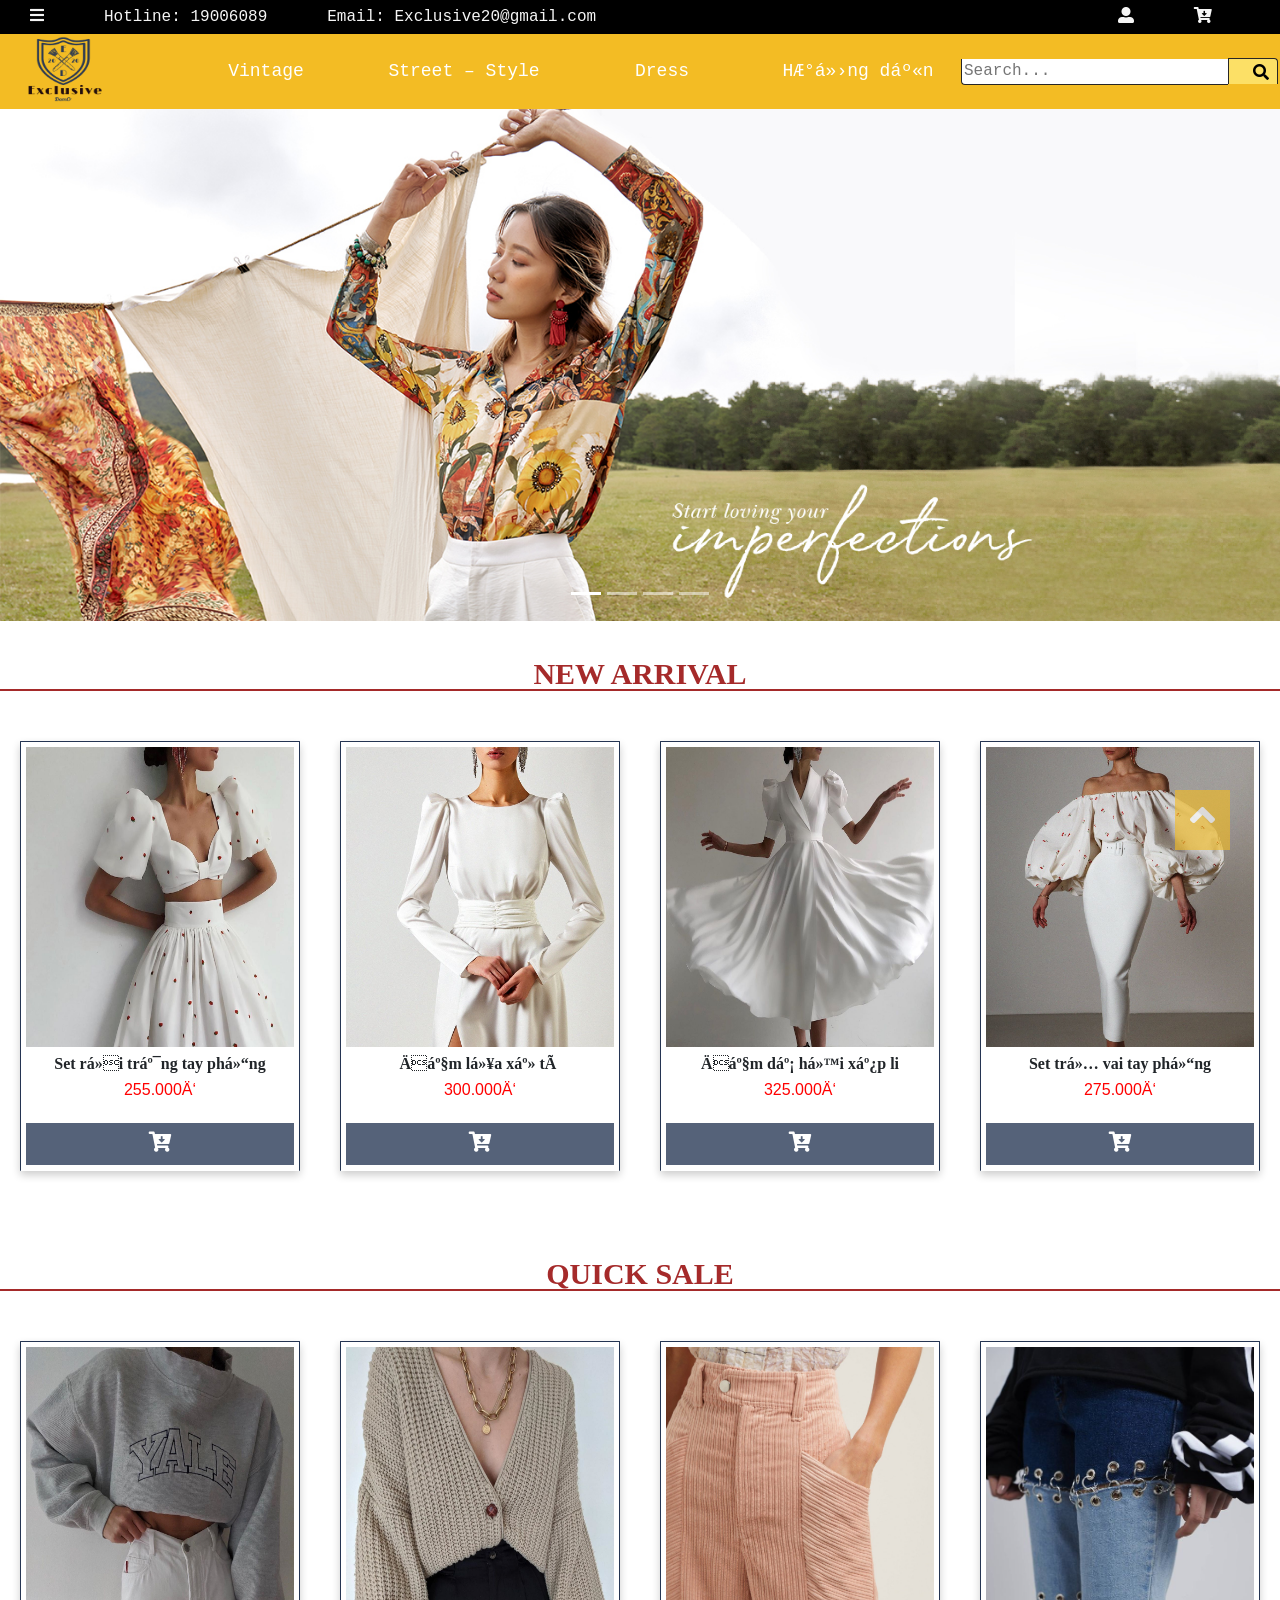
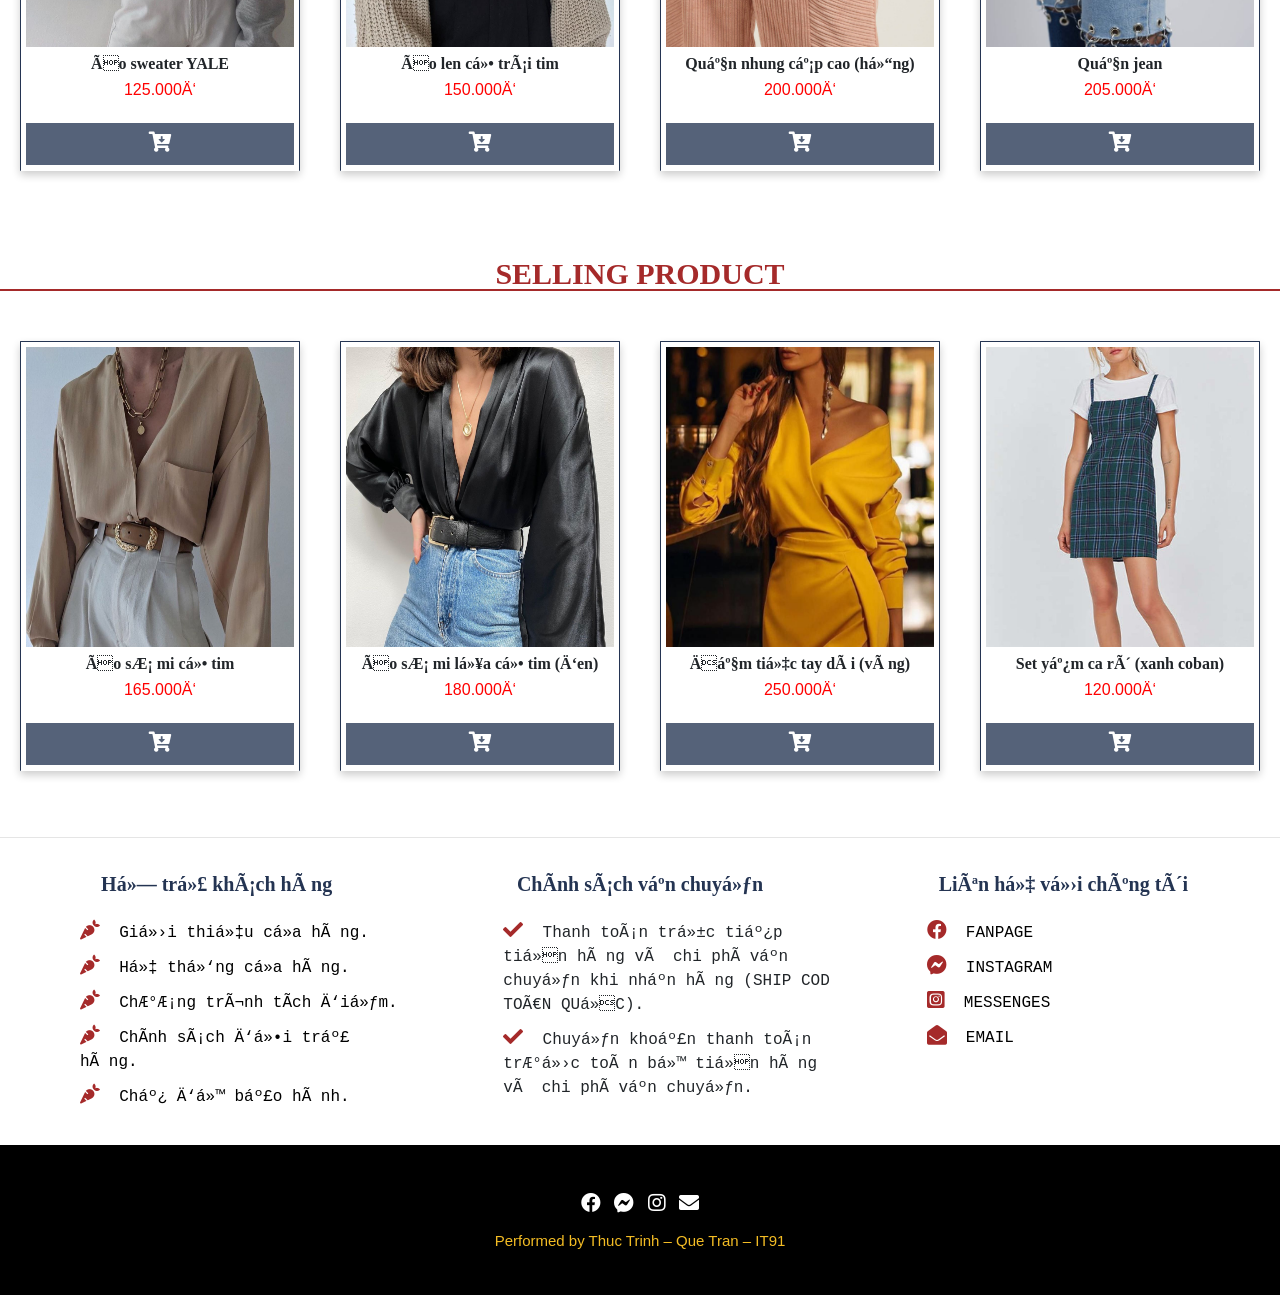
==== index.html @ 72f8b0e2 "init template" ====
<!DOCTYPE html>
<html>
    <head>
        <meta charset="UFT-8">
        <meta name="viewport" content="width=device-width, initial-scale=1.0">
        <link rel="stylesheet" href="https://use.fontawesome.com/releases/v5.14.0/css/all.css">
        <link href="https://fonts.googleapis.com/css2?family=Noto+Sans&display=swap" rel="stylesheet">
        <link rel="stylesheet" href="css/style.css">
        <link rel="shortcut icon" href="image/logo1.png">
        <link rel="stylesheet" href="https://maxcdn.bootstrapcdn.com/bootstrap/4.0.0/css/bootstrap.min.css" integrity="sha384-Gn5384xqQ1aoWXA+058RXPxPg6fy4IWvTNh0E263XmFcJlSAwiGgFAW/dAiS6JXm" crossorigin="anonymous">
        <script src="javascript/java.js"></script>
        <script src="https://ajax.googleapis.com/ajax/libs/jquery/3.5.1/jquery.min.js"></script>
        <script src="https://cdnjs.cloudflare.com/ajax/libs/popper.js/1.16.0/umd/popper.min.js"></script>
        <script src="https://maxcdn.bootstrapcdn.com/bootstrap/4.5.2/js/bootstrap.min.js"></script>
        <title>Exclusive &ndash; DemO</title>
    </head>
    <body>
        <nav>
            <div class="nav1">
                <ul class="Chung">
                    <li>
                        <div id="myTab" class="tab">
                            <a href="javascript:void(0)" class="closebtn" onclick="closeNav()">&times;</a>
                            <a href="#select1">NEW ARRIVAL</a>
                            <a href="#select2">QUICK SALE</a>
                            <a href="#select3">SELLING PRODUCT</a>
                            <a class="tabMenu" href="index2.html">Vintage</a>
                            <a class="tabMenu" href="index3.html">Street &ndash; Style</a>
                            <a class="tabMenu" href="index4.html">Dress</a>
                            <a class="tabMenu" href="index5.html">Hướng dẫn</a>
                            <div class="dropdown">
                                <a href="#" class="dropbtn">Contact</a>
                                <div class="dropdown-content">
                                    <a class="hotline" href="tel:19006089">ĐT: 19006089</a>
                                    <a class="hotline" href="mailto:Exclusive20@gmail.com">Email: Exclusive20@gmail.com</a>
                                </div>
                            </div>
                        </div>
                        <div class="ic"><span onclick="openNav()"><i class="fas fa-bars"></i></span></div>
                    </li>
                    <li class="phone">
                        <span>Hotline:</span>
                        <a href="tel:19006089">19006089</a>
                    </li>
                    <li class="phone">
                        <span>Email:</span>
                        <a href="mailto:Exclusive20@gmail.com">Exclusive20@gmail.com</a>
                    </li>
                </ul>
            </div>
            <div class="nav2">
                <ul class="Chung">
                    <li>
                        <a id="myBtn"><i class="fas fa-user-alt"></i></a>
                    </li>
                    <li>
                        <a><i class="fas fa-cart-arrow-down"></i></a>
                    </li>
                </ul>
                <div class="modal fade" id="myModal">
                    <div class="modal-dialog">
                      <div class="modal-content">
                      
                        <!-- Modal Header -->
                        <div class="modal-header" style="background-color: rgb(243, 188, 36);">
                          <h4 class="modal-title" style="color:black;font-weight: 600;">LOGIN</h4>
                          <button type="button" class="close" data-dismiss="modal">×</button>
                        </div>
                        
                        <!-- Modal body -->
                        <form action="/action_page.php">
                            <div class="form-group">
                              <label for="email">Email:</label>
                              <input type="email" class="form-control" id="email" placeholder="Enter email" name="email">
                            </div>
                            <div class="form-group">
                              <label for="pwd">Password:</label>
                              <input type="password" class="form-control" id="pwd" placeholder="Enter password" name="pswd">
                            </div>
                            <div class="form-group form-check">
                              <label class="form-check-label">
                                <input class="form-check-input" type="checkbox" name="remember"> Remember me
                              </label>
                            </div>
                            
                          </form>
                        
                        <!-- Modal footer -->
                        <div class="modal-footer">
                            <button type="button" class="btn btn-danger" data-dismiss="modal">Submit</button>
                            <button type="button" class="btn btn-danger" data-dismiss="modal">Close</button>
                        </div>
                        
                      </div>
                    </div>
                  </div>
            </div>
        </nav>

        <header>
            <div class="menu" id="myMenu">
                <div class="logo">
                    <a href="index.html">
                        <img src="image/logo5.png" alt="logo">
                    </a>
                </div>
                <div class="main">
                    <ul>
                        <li class="link"><a href="index2.html">Vintage</a></li>
                        <div class="h2">
                            <li class="link">
                                <a href="index3.html">Street &ndash; Style</a>
                                <div class="level">
                                    <ul>
                                        <li><a href="index3.html">Couple</a></li>
                                        <li><a href="index3.html">Shirt</a></li>
                                        <li><a href="index3.html">Pants</a></li>
                                    </ul>
                                </div>
                            </li>
                        </div>
                        <li class="link"><a href="index4.html">Dress</a></li>
                        <li class="link"><a href="index5.html">Hướng dẫn</a></li>
                        <li>
                            <div class="search">
                                    <input type="text" placeholder="Search..." name="search"/>
                                    <button type="submit"><i class="fa fa-search"></i></button>
                            </div>
                        </li>
                    </ul>
                </div>
            </div>
        
            <div id="demo" class="carousel slide" data-ride="carousel" data-interval="2000">
                <!-- Indicators -->
                <ul class="carousel-indicators">
                  <li data-target="#demo" data-slide-to="0" class="active"></li>
                  <li data-target="#demo" data-slide-to="1"></li>
                  <li data-target="#demo" data-slide-to="2"></li>
                  <li data-target="#demo" data-slide-to="3"></li>
                </ul>
                <!-- The slideshow -->
                <div class="carousel-inner">
                  <div class="carousel-item active">
                    <img class="banner" src="image/banner1.jpg" alt="Los Angeles">
                  </div>
                  <div class="carousel-item">
                    <img class="img"src="image/banner2.jpg" alt="Chicago">
                  </div>
                  <div class="carousel-item">
                    <img class="img" src="image/banner3.jpg" alt="New York">
                  </div>
                  <div class="carousel-item">
                    <img class="img" src="https://theme.hstatic.net/1000304058/1000392940/14/ms_banner_img2.jpg?v=1110" alt="New York">
                  </div>
                </div>
                <!-- Left and right controls -->
                <a class="carousel-control-prev" href="#demo" data-slide="prev">
                  <span class="carousel-control-prev-icon"></span>
                </a>
                <a class="carousel-control-next" href="#demo" data-slide="next">
                  <span class="carousel-control-next-icon"></span>
                </a>

              
              </div>
        </header>

        <section>
            <section>
                <div class="thanh">
                    <span id="select1">NEW ARRIVAL</span>
                </div>
                <div class="products">
                    <div class="product">
                        <div class="bb">
                            <div class="imgs">
                                <div class="img"><img src="image/1.jfif" alt="pro"></div>
                            </div>
                        </div>
                        <p class="name">Set rời trắng tay phồng</p>
                        <p class="price">255.000đ</p>
                        <p><button><i class="fas fa-cart-arrow-down"></i></button></p>
                    </div>
                    <div class="product">
                        <div class="bb">
                            <div class="imgs">
                                <div class="img"><img src="image/2.jfif" alt="pro"></div>
                            </div>
                        </div>
                        <p class="name">Đầm lụa xẻ tà</p>
                        <p class="price">300.000đ</p>
                        <p><button><i class="fas fa-cart-arrow-down"></i></button></p>
                    </div>
                    <div class="product">
                        <div class="bb">
                            <div class="imgs">
                                <div class="img"><img src="image/3.jfif" alt="pro"></div>
                            </div>
                        </div>
                        <p class="name">Đầm dạ hội xếp li</p>
                        <p class="price">325.000đ</p>
                        <p><button><i class="fas fa-cart-arrow-down"></i></button></p>
                    </div>
                    <div class="product">
                        <div class="bb">
                            <div class="imgs">
                                <div class="img"><img src="image/4.jfif" alt="pro"></div>
                            </div>
                        </div>
                        <p class="name">Set trễ vai tay phồng</p>
                        <p class="price">275.000đ</p>
                        <p><button><i class="fas fa-cart-arrow-down"></i></button></p>
                    </div>
                </div>
            </section>
            <section>
                <div class="thanh">
                    <span id="select2">QUICK SALE</span>
                </div>
                <div class="products">
                    <div class="product">
                        <div class="bb">
                            <div class="imgs">
                                <div class="img"><img src="image/5.jfif" alt="pro"></div>
                            </div>
                        </div>
                        <p class="name">Áo sweater YALE</p>
                        <p class="price">125.000đ</p>
                        <p><button><i class="fas fa-cart-arrow-down"></i></button></p>
                    </div>
                    <div class="product">
                        <div class="bb">
                            <div class="imgs">
                                <div class="img"><img src="image/6.jfif" alt="pro"></div>
                            </div>
                        </div>
                        <p class="name">Áo len cổ trái tim</p>
                        <p class="price">150.000đ</p>
                        <p><button><i class="fas fa-cart-arrow-down"></i></button></p>
                    </div>
                    <div class="product">
                        <div class="bb">
                            <div class="imgs">
                                <div class="img"><img src="image/7.jfif" alt="pro"></div>
                            </div>
                        </div>
                        <p class="name">Quần nhung cạp cao (hồng)</p>
                        <p class="price">200.000đ</p>
                        <p><button><i class="fas fa-cart-arrow-down"></i></button></p>
                    </div>
                    <div class="product">
                        <div class="bb">
                            <div class="imgs">
                                <div class="img"><img src="image/8.jfif" alt="pro"></div>
                            </div>
                        </div>
                        <p class="name">Quần jean</p>
                        <p class="price">205.000đ</p>
                        <p><button><i class="fas fa-cart-arrow-down"></i></button></p>
                    </div>
                </div>
            </section>
            <section>
                <div class="thanh">
                    <span id="select3">SELLING PRODUCT</span>
                </div>
                <div class="products">
                    <div class="product">
                        <div class="bb">
                            <div class="imgs">
                                <div class="img"><img src="image/9.jfif" alt="pro"></div>
                            </div>
                        </div>
                        <p class="name">Áo sơ mi cổ tim</p>
                        <p class="price">165.000đ</p>
                        <p><button><i class="fas fa-cart-arrow-down"></i></button></p>
                    </div>
                    <div class="product">
                        <div class="bb">
                            <div class="imgs">
                                <div class="img"><img src="image/10.jfif" alt="pro"></div>
                            </div>
                        </div>
                        <p class="name">Áo sơ mi lụa cổ tim (đen)</p>
                        <p class="price">180.000đ</p>
                        <p><button><i class="fas fa-cart-arrow-down"></i></button></p>
                    </div>
                    <div class="product">
                        <div class="bb">
                            <div class="imgs">
                                <div class="img"><img src="image/11.jfif" alt="pro"></div>
                            </div>
                        </div>
                        <p class="name">Đầm tiệc tay dài (vàng)</p>
                        <p class="price">250.000đ</p>
                        <p><button><i class="fas fa-cart-arrow-down"></i></button></p>
                    </div>
                    <div class="product">
                        <div class="bb">
                            <div class="imgs">
                                <div class="img"><img src="image/12.jfif" alt="pro"></div>
                            </div>
                        </div>
                        <p class="name">Set yếm ca rô (xanh coban)</p>
                        <p class="price">120.000đ</p>
                        <p><button><i class="fas fa-cart-arrow-down"></i></button></p>
                    </div>
                </div>
            </section>
        </section>

        <footer>
            <footer class="last1">
                <div class="hr">
                    <hr>
                </div>
                <div class="news">
                    <div class="new">
                        <p>Hỗ trợ khách hàng</p>
                        <ul>
                            <li><i class="fas fa-carrot"></i> &nbsp;<a href="#">Giới thiệu cửa hàng.</a></li>
                            <li><i class="fas fa-carrot"></i> &nbsp;<a href="#">Hệ thống cửa hàng.</a></li>
                            <li><i class="fas fa-carrot"></i> &nbsp;<a href="#">Chương trình tích điểm.</a></li>
                            <li><i class="fas fa-carrot"></i> &nbsp;<a href="#">Chính sách đổi trả hàng.</a></li>
                            <li><i class="fas fa-carrot"></i> &nbsp;<a href="#">Chế độ bảo hành.</a></li>
                        </ul>
                    </div>
                    <div class="new">
                        <p>Chính sách vận chuyển</p>
                        <ul>
                            <li><i class="fas fa-check"></i> &nbsp;Thanh toán trực tiếp tiền hàng và chi phí vận chuyển khi nhận hàng (SHIP COD TOÀN QUỐC).</li>
                            <li><i class="fas fa-check"></i> &nbsp;Chuyển khoản thanh toán trước toàn bộ tiền hàng và chi phí vận chuyển.</li>
                        </ul>
                    </div>
                    <div class="new contact">
                        <p>Liên hệ với chúng tôi</p>
                        <ul class="lienhe">
                            <li><i class="fab fa-facebook"></i> &nbsp;<a href="#">FANPAGE</a></li>
                            <li><i class="fab fa-facebook-messenger"></i> &nbsp;<a href="#">INSTAGRAM</a></li>
                            <li><i class="fab fa-instagram-square"></i> &nbsp;<a href="#">MESSENGES</a></li>
                            <li><i class="fas fa-envelope-open"></i> &nbsp;<a href="#">EMAIL</a></li>
                        </ul>
                    </div>
                </div>    
            </footer>
            <footer class="last2">
                <a href="#"><i class="fab fa-facebook"></i></a>
                <a href="#"><i class="fab fa-facebook-messenger"></i></a>
                <a href="#"><i class="fab fa-instagram"></i></a>
                <a href="#"><i class="fas fa-envelope"></i></a>
                <p>Performed by Thuc Trinh &ndash; Que Tran &ndash; IT91</p>
            </footer>
        </footer>


        <!-- GO TO TOP -->
        <div id='bttop'><i class="fas fa-angle-up"></i></div>

        <script type='text/javascript'>
            $(function() {
             $(window).scroll(function() {
             if ($(this).scrollTop() != 0) {
             $('#bttop').fadeIn();
             } else {
             $('#bttop').fadeOut();
             }
             });
             $('#bttop').click(function() {
             $('body,html').animate({
             scrollTop: 0
             }, 800);
             });
            });
            </script>

        <!-- Cố định menu -->
        <script>
            window.onscroll = function() {myFunction()};
            
            var menu = document.getElementById("myMenu");
            var sticky = menu.offsetTop;
        </script>
        <script>
            $(document).ready(function(){
              $("#myBtn").click(function(){
                $("#myModal").modal();
              });
            });
            </script>

        
    </body>
</html>
---- css/style.css ----
*{
    font-family: courier;
    margin: 0;
    box-sizing: border-box;
}

/*TAB*/
.tab {
    height: 100%;
    width: 0;
    position: fixed;
    z-index: 3;
    left: 0;
    top: 0;
    background-color: #111;
    overflow-x: hidden;
    transition: 0.5s;
    padding-top: 60px;
  }
  .tab a {
    padding: 10px;
    font-size: 25px;
    color: #818181;
    display: block;
    text-align: left;
    transition: 0.3s;
  }
  .tab a:hover {
    color: #f1f1f1;
    cursor: pointer;
    text-decoration: none;
  }
a.hotline{
    font-size: 16px;
}
a.tabMenu{
    display: none;
}
div.ic span:hover {
    color: rgb(243, 188, 36);
    cursor: pointer;
}
  .tab .closebtn {
    position: absolute;
    top: 0;
    right: 10px;
    font-size: 40px;
    margin-left: 10px;
  }
  .dropdown-content {
    display: none;
    position: absolute;
    min-width: 160px;
  }
  .dropdown:hover .dropdown-content {
    display: block;
  }

        /*MENU1*/
        nav{
            background-color: black;
            color: whitesmoke;
            top: 0;
            left: 0;
            width: 100%;
        }
        div.nav1{
            width: 85%;
            float: left;
        }
        div.nav2{
            width: 15%;
        }
        div.nav2 > ul > li{
            cursor: pointer;
        }
        ul.Chung{
            list-style-type: none;
            display: flex;
            margin: 0;
            padding: 0;
        }
        ul.Chung > li{
            padding: 5px 30px;
            text-align: center;
        }
        ul.Chung > li > a{
            color: whitesmoke;
            text-decoration:none;
        }
        ul.Chung>a:hover{
            color: rgb(243, 188, 36);
        }
        label{
            color: #243452;
            font-weight: 600;
        }
        form{
            margin: 10px;
        }


        /*MENU2*/
        div.menu{
            z-index: 1;
            background-color: rgb(243, 188, 36);
            height: 75px;
        }
        div.main{
            width: 90%;
        }
        div.main > ul{
            list-style-type: none;
            margin: 0;
            display: flex;
        }
        div.level > ul{
            background-color: rgb(243, 188, 36);
            list-style-type: none;
            padding: 0;
            margin: 0;
            color: black;
        }
        div.main li{
           text-align: center;
           position: relative;
           display: block;
            width: 200px;
            height: 75px;
            line-height: 75px;
        }
        div.main a{
            text-decoration: none;
            color: #fff;
            font-size: 18px;
            display: block;
        }
        div.main a:hover{
            background-color: rgb(211, 164, 35);
            color: black;
            text-decoration: none;
            font-weight: 500;
        }
        div.level a{
            display: block;
        }
        div.level a:hover{
            background-color: #fff;
            color:rgb(243, 188, 36) ;
        }
        div.level li{
            border-bottom: 1px solid rgba(247, 218, 165, 0.26);
            width: 200px;
            height: 40px;
            line-height: 40px;
            margin: 0;
        }
        div.level{
            display: none;
            position: absolute;
            z-index: 2;
        }
        .h2{
            font-size: 0!important;
        }
        div.h2 {
            margin: 0;
        }
        .h2 :hover div.level{
            display: block;
        }

        /*LOGO*/
div.logo{
    width: 10%;
    text-align: center;
    margin: 0;
    padding: 0;
    float: left;
}
div.logo img{
    display: inline-block;
    width: 80px;
    height: 70px;
}
        /*Search*/
div.search{
    width: 170%;
    margin: 5px;
}
div.search button{
    float: left;
    width: 15%;
    background-color: rgb(252, 224, 102);
    border: 1px solid rgb(39, 38, 38);
    margin-top: 19px;
    height: 26px;
    border-bottom: 5px;
    cursor: pointer;
    border-radius: 0px 4px 0px 0px;
}
div.search input{
    width: 80%;
    float: left;
    height: 26px;
    margin-top: 20px;
    border: 1px solid rgb(39, 38, 38);
    border-right: none;
    text-align: left;
    border-top: 5px;
    color: brown;
    border-radius: 0px 0px 0px 4px;
}
button[type=submit]>i{
    position: absolute;
    top: 30px;
}
/*Cố dịnh MENU*/
.sticky {
    position: fixed;
    width: 100%;
    top: 0;
}
.sticky + .body{
    padding-top: 102px;
}
        /*BANNER*/
        .carousel-inner img {
            width: 100%;
          }
        .carousel-inner {
            z-index: 0;
        }
        #demo{
            z-index: 0;
        }
    /**SECTION*/
    /*Thanh ngang*/
div.thanh {
    border: 2px solid brown;
    height: 40px;
    margin-top: 30px;
    border-top: none;
    border-left: none;
    border-right: none;
    text-align: center;
    color: brown;
}
div.thanh span{
    font-weight: 600;
    font-family: Cambria, Cochin, Georgia, Times, 'Times New Roman', serif;
    font-size: 30px;
}
/*Product*/
div.products{
    display: flex;
    height: 500px;
    margin-top: 30px;
}
.img img {
    width: 100%;
    height: 390px;
    top: 0;
 }
 .img img:hover{
     transform: scale(1.5, 1.5);
     transition: ease-in-out .15s;
 }
 .bb {
    width: 100%;
    height: 300px;
    overflow: hidden;
 }
 div.product img{
    width: 100%;
}
div.product {
    height: 430px;
    padding: 5px;
    width: 25%;
    border: 1px solid #243452;
    text-align: center;
    border-radius: 1px;
    margin:20px;
    max-width: 500px;
    border-bottom: 0;
    box-shadow:  0 4px 8px 0 rgba(0, 0, 0, 0.2);
}
.price {
    padding: 5px;
    color: red;
    font-family: 'PN', sans-serif;
}
.name {
    padding: 5px;
    height: 10px;
    font-family: Cambria, Cochin, Georgia, Times, 'Times New Roman', serif;
    font-weight: 550;
}
div.product button{
    border: none;
    outline: 0;
    padding: 6px;
    color: #fff;
    background-color: #243452c5;
    text-align: center;
    cursor: pointer;
    width: 100%;
    font-size: 20px;
  }
 .product button:hover {
    background-color: #243452;
    color: rgb(243, 188, 36);
  }
/*FOOTER1*/
div.news{
    display: flex;
    padding: 5px;
    width: 100%;
 }
 div.new{
    padding: 10px;
    width: 35%;
}
div.new p{
    text-align: center;
    font-family: Cambria, Cochin, Georgia, Times, 'Times New Roman', serif;
    font-size: 20px;
    color: #243452;
    font-weight: 600;
}
div.new ul{
    list-style-type: none;
    width: 100%;
}
div.new li{
    padding: 5px 5px;
    margin-left: 20px;
}
div.new a {
    text-decoration: none;
    color: black;
}
div.new a:hover {
    border-bottom: 1px solid brown;
    color: brown;
}
div.new i{
    color: brown;
    font-size: 20px;
}
footer.last2{
    background-color: #000;
    width: 100%;
    height: 150px;
    text-align: center;
    padding: 45px;
}
footer.last2 a{
    color: #fff;
    font-size: 20px;
    padding: 2px;
}
footer.last2 p{
    color: rgb(243, 188, 36);
    font-family: Verdana,sans-serif;
    font-size: 15px;
    margin: 10px;
}

/*go to top*/
#bttop{
    background-color: rgb(243, 188, 36);
    padding:0 15px;
    position:fixed;
    bottom:50px;
    right:50px;
    cursor:pointer;
    display:none;
    color:#fff;
    font-size:40px;
    }
    #bttop:hover{
    background:#ff6734
    }

/*RESPONSIVE*/

@media screen and (max-width: 1024px){
    div.main li{
        width: 150px;
    }
    div.main ul{
        padding: 0px
    }
    div.main a{
        font-size: 16px;
    }
    div.search input{
        width: 80%;
    }
    div.products {
        height: 450px;
        padding-top: 15px;
    }
    div.product{
        height: 425px;
        width: 25%;
        padding: 0px;
        margin: 10px;
    }
    .name{
        font-size: 15px
    }
    div.hr{
        padding-top: 30px;
    }
    div.new li {
        margin-left: 0px;
        font-size: 15px;
    }
    div.new{
        padding: 0px;
        margin-right: 0px;
    }
    div.news {
        padding: 10px;
    }
    footer.last2{
        height: 130px;
    }
}

@media screen and (max-width: 922px)
{
    a.tabMenu{
        display: block;
    }
    nav{
        padding: 8px;
    }
    ul.Chung>li{
        padding: 5px 17px;
    }
    div.main li.link{
        display: none;
    }
    div.main li{
        width: 250px;
        padding-right: 80px;
        margin-left: auto;
    }
    div.logo{
        width: 15%;
    }
    div.search{
        width: 175%;
    }
    div.products{
        height: 100%;
        display: flex;
        flex-wrap: wrap;
    }
    div.product{
        height: 480px;
        width: 35%;
        padding: 5px;
        
    }
    div.products{
        height: 100%;
        display: flex;
        flex-wrap: wrap;
        padding-top: 30px;
    }
    div.product{
        width: 37%;
        margin: auto;
        margin-bottom: 50px;
    }
    .bb{
        height: 350px;
    }
    div.new li { 
        font-size: 13px;
    }
    div.new ul{
        margin-top: 10px;
        padding-left: 15px;
    }
    div.contact ul{
        padding-left: 30px;
    }
}


@media screen and (max-width: 768px){
    nav{
        padding: 10px
    }
    ul.Chung > li.phone{
        display: none;
    }
    ul.Chung>li{
        padding: 2px 20px;
    }
    div.logo{
        margin-left: 10px;
    }
    div.main li.link{
        display: none;
    }
    div.main li{
        width: 250px;
        padding-right: 80px;
        margin-left: auto;
    }
    div.news{
        padding-top: 25px;
    }
    div.new ul{
        padding-left: 10px;
    }
}

@media screen and (max-width: 480px){
    div.nav1{
        width: 75%;
    }
    div.search{
        display: none;
    }
    div.product{
        width: 70%;
        margin: auto;
        margin-top: 45px;
    }
    div.news{
        display: contents;
    }
    div.new{
        width: auto;
        margin: 15px;
    }
    div.new p{
        text-align: left;
        margin-top: 20px;
    }
    div.new li{
        font-size: 17px;
    }
}
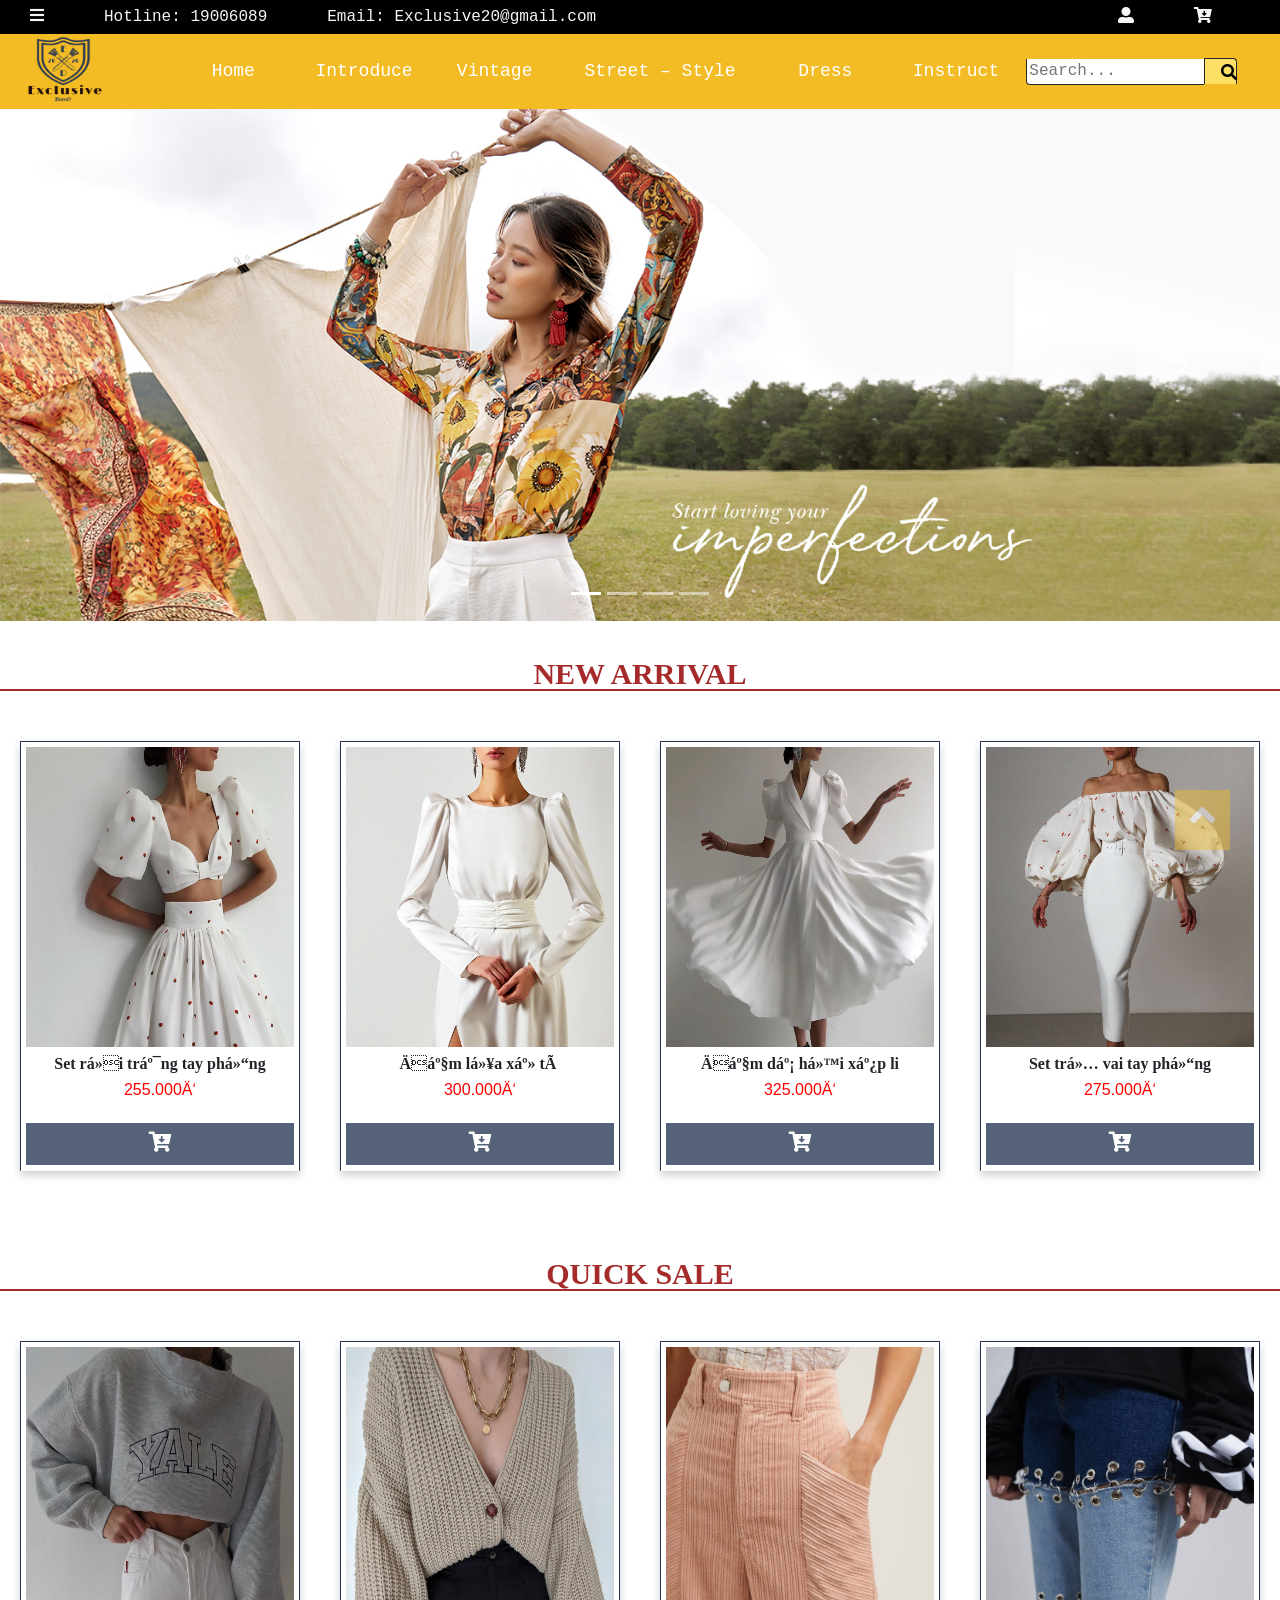
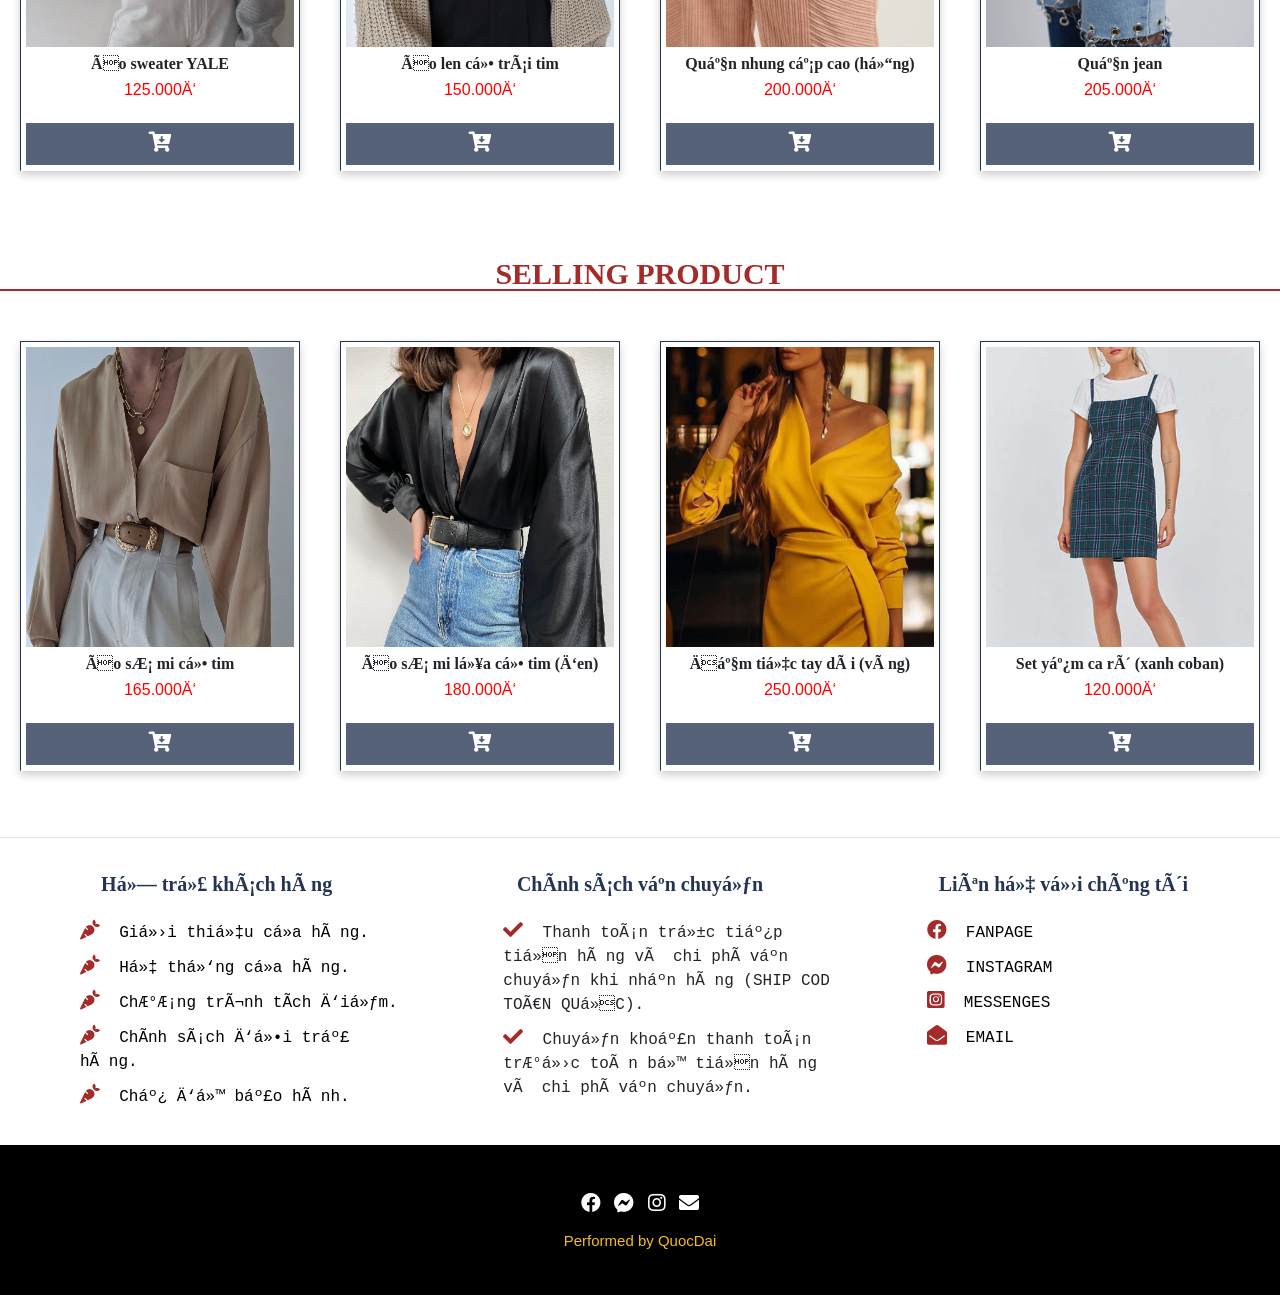
==== commit ca0d918d: "BT Lon" ====
--- a/index.html
+++ b/index.html
@@ -13,7 +13,7 @@
         <script src="https://ajax.googleapis.com/ajax/libs/jquery/3.5.1/jquery.min.js"></script>
         <script src="https://cdnjs.cloudflare.com/ajax/libs/popper.js/1.16.0/umd/popper.min.js"></script>
         <script src="https://maxcdn.bootstrapcdn.com/bootstrap/4.5.2/js/bootstrap.min.js"></script>
-        <title>Exclusive &ndash; DemO</title>
+        <title>Home</title>
     </head>
     <body>
         <nav>
@@ -28,7 +28,7 @@
                             <a class="tabMenu" href="index2.html">Vintage</a>
                             <a class="tabMenu" href="index3.html">Street &ndash; Style</a>
                             <a class="tabMenu" href="index4.html">Dress</a>
-                            <a class="tabMenu" href="index5.html">Hướng dẫn</a>
+                            <a class="tabMenu" href="index5.html">Instruct</a>
                             <div class="dropdown">
                                 <a href="#" class="dropbtn">Contact</a>
                                 <div class="dropdown-content">
@@ -52,52 +52,15 @@
             <div class="nav2">
                 <ul class="Chung">
                     <li>
-                        <a id="myBtn"><i class="fas fa-user-alt"></i></a>
+                        <a id="myBtn" href="login.html"><i class="fas fa-user-alt"></i></a>
                     </li>
                     <li>
                         <a><i class="fas fa-cart-arrow-down"></i></a>
                     </li>
                 </ul>
-                <div class="modal fade" id="myModal">
-                    <div class="modal-dialog">
-                      <div class="modal-content">
-                      
-                        <!-- Modal Header -->
-                        <div class="modal-header" style="background-color: rgb(243, 188, 36);">
-                          <h4 class="modal-title" style="color:black;font-weight: 600;">LOGIN</h4>
-                          <button type="button" class="close" data-dismiss="modal">×</button>
-                        </div>
-                        
-                        <!-- Modal body -->
-                        <form action="/action_page.php">
-                            <div class="form-group">
-                              <label for="email">Email:</label>
-                              <input type="email" class="form-control" id="email" placeholder="Enter email" name="email">
-                            </div>
-                            <div class="form-group">
-                              <label for="pwd">Password:</label>
-                              <input type="password" class="form-control" id="pwd" placeholder="Enter password" name="pswd">
-                            </div>
-                            <div class="form-group form-check">
-                              <label class="form-check-label">
-                                <input class="form-check-input" type="checkbox" name="remember"> Remember me
-                              </label>
-                            </div>
-                            
-                          </form>
-                        
-                        <!-- Modal footer -->
-                        <div class="modal-footer">
-                            <button type="button" class="btn btn-danger" data-dismiss="modal">Submit</button>
-                            <button type="button" class="btn btn-danger" data-dismiss="modal">Close</button>
-                        </div>
-                        
-                      </div>
-                    </div>
-                  </div>
+                
             </div>
         </nav>
-
         <header>
             <div class="menu" id="myMenu">
                 <div class="logo">
@@ -107,6 +70,8 @@
                 </div>
                 <div class="main">
                     <ul>
+                        <li class="link"><a href="index.html">Home</a></li>
+                        <li class="link"><a href="index6.html">Introduce</a></li>
                         <li class="link"><a href="index2.html">Vintage</a></li>
                         <div class="h2">
                             <li class="link">
@@ -121,11 +86,11 @@
                             </li>
                         </div>
                         <li class="link"><a href="index4.html">Dress</a></li>
-                        <li class="link"><a href="index5.html">Hướng dẫn</a></li>
+                        <li class="link"><a href="index5.html">Instruct</a></li>
                         <li>
                             <div class="search">
                                     <input type="text" placeholder="Search..." name="search"/>
-                                    <button type="submit"><i class="fa fa-search"></i></button>
+                                    <button type="submit" onclick="searchProducts()"><i class="fa fa-search"></i></button>
                             </div>
                         </li>
                     </ul>
@@ -176,7 +141,9 @@
                     <div class="product">
                         <div class="bb">
                             <div class="imgs">
-                                <div class="img"><img src="image/1.jfif" alt="pro"></div>
+                                <a href="chitiet.html">
+                                    <div class="img"><img src="image/1.jfif" alt="pro"></div>
+                                </a>
                             </div>
                         </div>
                         <p class="name">Set rời trắng tay phồng</p>
@@ -223,7 +190,9 @@
                     <div class="product">
                         <div class="bb">
                             <div class="imgs">
-                                <div class="img"><img src="image/5.jfif" alt="pro"></div>
+                                <a href="chitiet2.html">
+                                    <div class="img"><img src="image/5.jfif" alt="pro"></div>
+                                </a>
                             </div>
                         </div>
                         <p class="name">Áo sweater YALE</p>
@@ -270,7 +239,9 @@
                     <div class="product">
                         <div class="bb">
                             <div class="imgs">
-                                <div class="img"><img src="image/9.jfif" alt="pro"></div>
+                                <a href="chitiet3.html">
+                                    <div class="img"><img src="image/9.jfif" alt="pro"></div>
+                                </a>
                             </div>
                         </div>
                         <p class="name">Áo sơ mi cổ tim</p>
@@ -350,7 +321,7 @@
                 <a href="#"><i class="fab fa-facebook-messenger"></i></a>
                 <a href="#"><i class="fab fa-instagram"></i></a>
                 <a href="#"><i class="fas fa-envelope"></i></a>
-                <p>Performed by Thuc Trinh &ndash; Que Tran &ndash; IT91</p>
+                <p>Performed by QuocDai</p>
             </footer>
         </footer>
 
